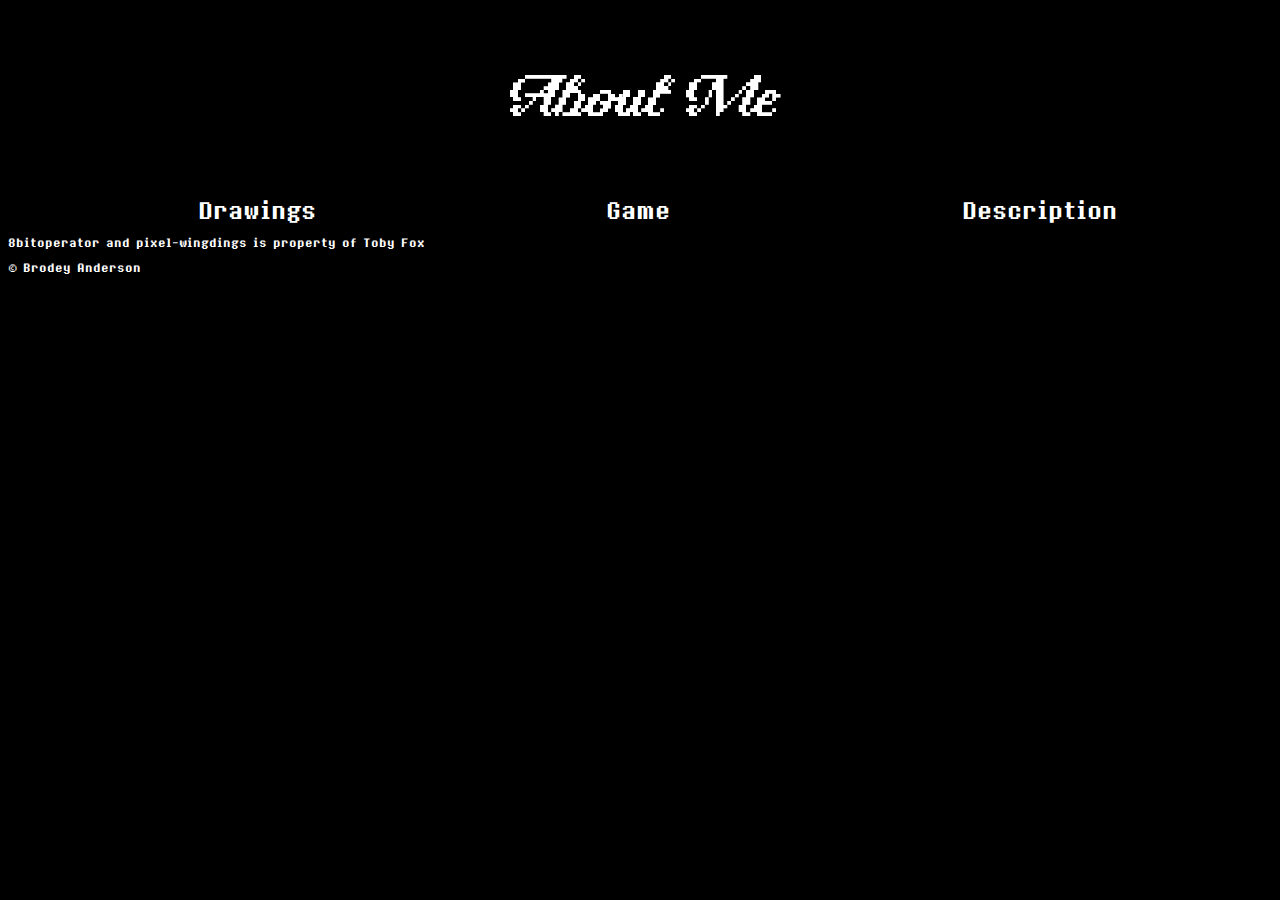
==== index.html @ 80d1f936 "Add files via upload" ====
<!DOCTYPE html>
<html>
  <head>
    <link rel="stylesheet" href="style.css">

  </head>
  <body>
    <p style="font-family:curpixel; font-size:60px" class="glowdesc big">About Me</p>
    
    <a href="Drawings.html" style="display: inline-block;   position: relative; left:40px; width: 33%;" class="small glowwave">Drawings</a>
    
    <a href="Game.html" style="display: inline-block; left:100px; width: 33%;" class="small glowwave">Game</a>
    
    <a href="Description.html" style="display: inline-block; width: 30%;" class="small glowwave">Description</a>
    
    <p>8bitoperator and pixel-wingdings is property of Toby Fox</p>
    
    <p>© Brodey Anderson</p>

  </body>
</html>
---- style.css ----
img{
  height:65px;
  width:65px;
  float:left;
  padding-right:10px;
}
div.item {
  display: inline-block;
}
.caption {
  display: block;
  position:relative; 
  left:15px; 
  width:50%; 
  text-align: center;
}
.block{
  text-align: center;
  border: 4px solid #ECEDE8;
  margin: 10px 10px;
  overflow: hidden;
  height: 265px;
  width: 265px;
  vertical-align: top;
  animation: 2s right-desc;
}
body {
  background-color:black;
}

@font-face {
    font-family: newfont;
    src: url(8bitoperator.ttf);
    font-weight: bold;
    font-style: normal;
}
@font-face {
  font-family: curpixel;
  src: url(curpixel.ttf);
  font-weight: bold;
  font-style: normal;
}
div {
  font-family: newfont;
}
@font-face {
  font-family: newfont2;
  src: url(wingdings.ttf);
}
div {
  font-family: newfont2;
}

p {
  font-family: newfont;
  color:white;
  font-size:10px;
}
a {
  text-decoration: none;
  font-family: newfont;
  color:white;
  font-size:10px;
}
yel {
  font-family: newfont;
  color:Yellow;
}
h2 {
  font-family: newfont;
  color:white;
  text-align: center;
  
}
h3 {
  font-family: newfont;
  color:white;
  text-align:center;
}
h4 {
  font-family: newfont;
  color:white;
  text-align:left;
}
h3:hover {
  font-family: newfont;
  color:white;
  text-align: center;
  animation: .5s shake infinite alternate;
}
button {
  background-color: black;
  font-family: newfont;
  color:white;
  padding: 15px 32px;
  text-align: center;
  text-decoration: none;
  display: grid;
  font-size: 16px;
  border: solid;
}
button:hover {
  background-color: black;
  font-family: newfont2;
  color:white;
  padding: 15px 32px;
  text-align: center;
  text-decoration: none;
  display: grid;
  font-size: 16px;
  border: solid;
  animation: .5s shake infinite alternate;
}
h1 {
  color:yellow;
  font-family:newfont;
  text-align:center;
  animation: .2s shake infinite alternate;
}
.wave {
  animation: 4s wave infinite;
}
.glowwave {
  text-align: center;
  animation: wave 4s infinite, glow 1s infinite alternate;
}
.glowdesc {
  text-align: center;
  animation: desc 2s, glow 1s infinite alternate;
}
h6 {
  font-family: newfont;
  color:yellow;
  font-size:10px;
  margin:0px;
}
button:hover span {content:"true"}
button:active:after {content:"A deals a deal !!"}
button:focus:after {content:"A deals a deal !!";
  color:grey}
@keyframes desc {
  0% { transform: translateY(-200px)}
  100% { transform: translateY(0px)}
}
@keyframes right-desc {
  0% { transform: translateX(-200px)}
  100% { transform: translateX(0px)}
}
@keyframes shake {
  0% { transform: translateX(5px);
    transform: translateX(5px);}
  5% { transform: translateX(-5px)
    transform: translateX(-5px);; }
  10% { transform: translateX(5px);
    transform: translateX(-5px);}
  15% { transform: translateX(5px);
    transform: translateX(5px);}
  20% { transform: translateX(-5px);
    transform: translateY(-5px);}
  25% { transform: translateX(5px);
    transform: translateX(5px);}
  30% { transform: translateX(-5px)
    transform: translateX(-5px);; }
  35% { transform: translateX(5px);
    transform: translateX(5px);}
  40% { transform: translateX(5px);
    transform: translateX(5px);}
  45% { transform: translateX(-5px);
    transform: translateY(-5px);}
  50% { transform: translateX(5px);
    transform: translateX(5px);}
  55% { transform: translateX(5px)
    transform: translateX(-5px); }
  60% { transform: translateX(5px);
    transform: translateX(-5px);}
  65% { transform: translateX(5px);
    transform: translateX(0px);}
  70% { transform: translateX(-5px);
    transform: translateY(-5px);}
  75% { transform: translateX(-5px)
    transform: translateX(-5px);; }
  80% { transform: translateX(0px);
    transform: translateX(-5px);}
  85% { transform: translateX(5px);
    transform: translateX(0px);}
  90% { transform: translateX(-5px);
    transform: translateY(-5px);}
  95% { transform: translateX(5px);
    transform: translateX(0px);}
  100% { transform: translateX(5px); 
    transform: translateX(-5px);}  
}
@keyframes wave {
  0% { transform: rotate(-10deg)}
  50% { transform: rotate(10deg)}
  100% { transform: rotate(-10deg)}
}
.spazz-mode {
  font-size: 30px;
  color: #ffffff;
  text-align: center;
  -webkit-animation: .5s shake infinite alternate;
  -moz-animation: .5s shake infinite alternate;
  animation: .5s shake infinite alternate;
}
.glow {
  font-size: 70px;
  color: #ffffff;
  text-align: center;
  -webkit-animation: glow 1s ease-in-out infinite alternate;
  -moz-animation: glow 1s ease-in-out infinite alternate;
  animation: glow 1s ease-in-out infinite alternate;
}

@-webkit-keyframes glow {
  from {
    text-shadow: 0 0 10px #eeeeee, 0 0 20px #000000, 0 0 30px #000000, 0 0 40px #000000, 
                 0 0 50px #9554b3, 0 0 60px #9554b3, 0 0 70px #9554b3;
  }
  to {
    text-shadow: 0 0 20px #eeeeee, 0 0 30px #ff4da6, 0 0 40px #ff4da6, 0 0 50px #ff4da6, 
                 0 0 60px #ff4da6, 0 0 70px #ff4da6, 0 0 80px #ff4da6;
  }
}
.rot-r {
  transform: rotate(15deg);
  -ms-transform: rotate(15deg);
  -o-transform: rotate(15deg);
}

.rot-l {
  transform: rotate(-15deg);
  -ms-transform: rotate(-15deg);
  -o-transform: rotate(-15deg);
}
.big {
  font-size: 50px;
}

.small {
  font-size: 20px;
}
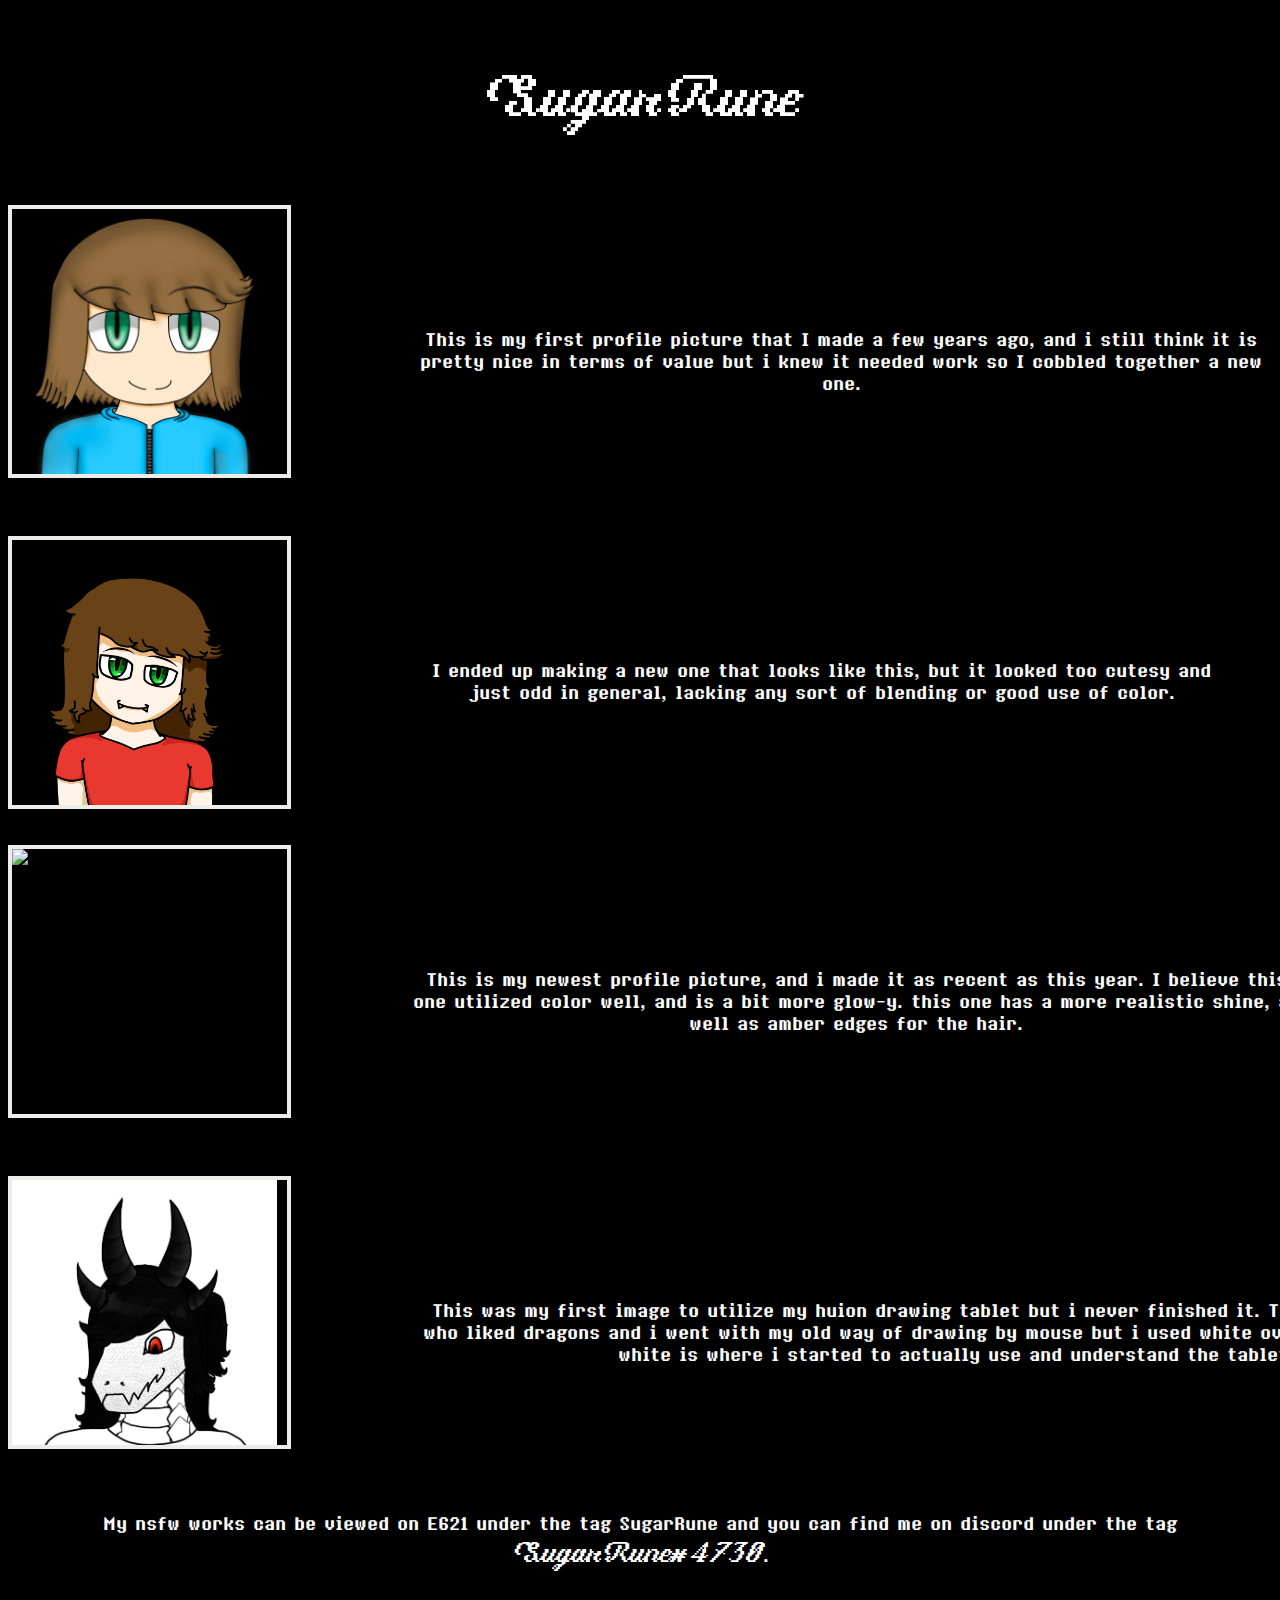
==== commit 830dae90: "BINGLE BONG" ====
--- a/index.html
+++ b/index.html
@@ -5,17 +5,29 @@
 
   </head>
   <body>
-    <p style="font-family:curpixel; font-size:60px" class="glowdesc big">About Me</p>
+    <p style="font-family:curpixel; font-size:60px" class="glowdesc big">SugarRune</p>
+    <div class="item">
+      <img class="block" src="olderpfp.png" alt="first profile picture">
+      <p class="caption">This is my first profile picture that I made a few years ago, and i still think it is pretty nice in terms of value but i knew it needed work so I cobbled together a new one.</p>
+    </div>
+    <div class="item">
+      <img class="block" src="oldpfp.png" alt="second profile picture">
+      <p class="caption">I ended up making a new one that looks like this, but it looked too cutesy and just odd in general, lacking any sort of blending or good use of color.</p>
+    </div>
+    <div class="item">
+      <img class="block" src="forpfp.png" alt="newest profile picture">
+      <p class="caption">This is my newest profile picture, and i made it as recent as this year. I believe this one utilized color well, and is a bit more glow-y. this one has a more realistic shine, as well as amber edges for the hair.</p>
+    </div>
+    <div class="item">
+      <img class="block" src="dragon-thing-that-i-drew.jpg" alt="dragon thing">
+      <p class="caption">This was my first image to utilize my huion drawing tablet but i never finished it. This was for someone who liked dragons and i went with my old way of drawing by mouse but i used white over the hair, and that white is where i started to actually use and understand the tablet.</p>
+    </div>
+    <div class="item">
+      <p>My nsfw works can be viewed on E621 under the tag <a href="https://e621.net/posts?tags=sugarrune" style="align: center; font-size:15px" class="small glowwave">SugarRune</a> and you can find me on discord under the tag <span style="font-family:curpixel; font-size:30px">SugarRune#4730</span>.</p>
+    </div>
+    <p style="display: block; color:rgba(3, 3, 3, 0.2); font-size:10px">8bitoperator and pixel-wingdings is property of Toby Fox</p>
     
-    <a href="Drawings.html" style="display: inline-block;   position: relative; left:40px; width: 33%;" class="small glowwave">Drawings</a>
-    
-    <a href="Game.html" style="display: inline-block; left:100px; width: 33%;" class="small glowwave">Game</a>
-    
-    <a href="Description.html" style="display: inline-block; width: 30%;" class="small glowwave">Description</a>
-    
-    <p>8bitoperator and pixel-wingdings is property of Toby Fox</p>
-    
-    <p>© Brodey Anderson</p>
+    <p style="display: block; color:rgba(3, 3, 3, 0.2); font-size:10px">Page by SugarRune#4730</p>
 
   </body>
 </html>
--- a/style.css
+++ b/style.css
@@ -5,23 +5,24 @@
   padding-right:10px;
 }
 div.item {
+  display: bloc;
+}
+.caption {
+  display: table-caption;
+  position:relative; 
+  left:100px; 
+  width:1000%; 
+  text-align: center;
+  margin: 132.5px 0 132.5px 0;
+}
+.block{
   display: inline-block;
-}
-.caption {
-  display: block;
-  position:relative; 
-  left:15px; 
-  width:50%; 
-  text-align: center;
-}
-.block{
   text-align: center;
   border: 4px solid #ECEDE8;
-  margin: 10px 10px;
+  margin: 10px 20px 10px 0px;
   overflow: hidden;
   height: 265px;
   width: 265px;
-  vertical-align: top;
   animation: 2s right-desc;
 }
 body {
@@ -52,9 +53,10 @@
 }
 
 p {
-  font-family: newfont;
-  color:white;
-  font-size:10px;
+  text-align: center;
+  font-family: newfont;
+  color:white;
+  font-size:15px;
 }
 a {
   text-decoration: none;
